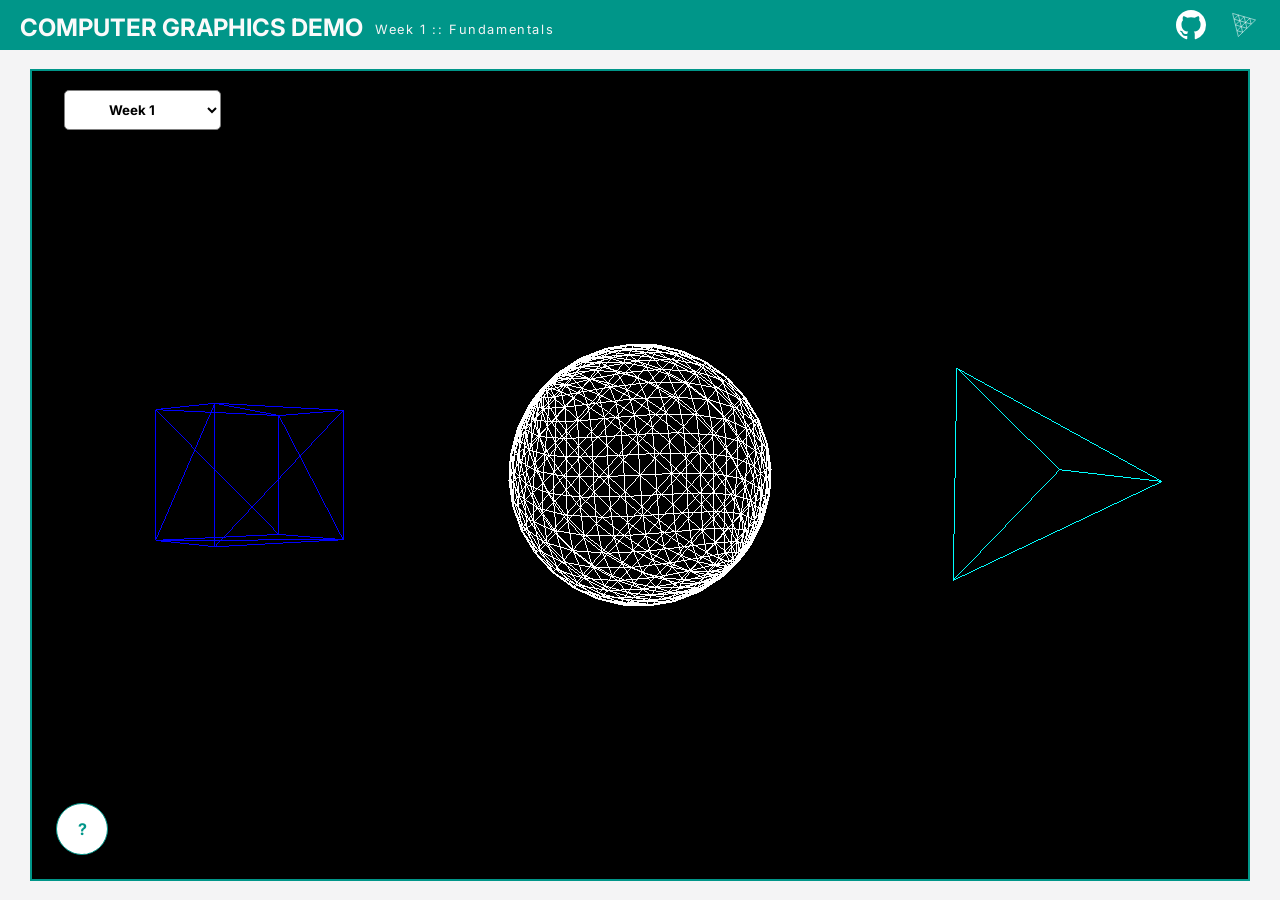
==== demos/Week 1/index.html @ d3685ad9 "Add portfolio version" ====
<html>
<head>
    <title>Week 1 :: Fundamentals</title>
    <link rel="stylesheet" href="/css/style.css"/>
</head>

<body>
    <header>
        <div>
            <h2>COMPUTER GRAPHICS DEMO</h2>
            <p>Week 1 :: Fundamentals</p>
        </div>
        <nav>
            <a href="https:///github.com/DaveyD24/CGStudentDemos" target="_blank"><svg xmlns="http://www.w3.org/2000/svg" width="30" height="30" fill="#fff" class="bi bi-github" viewBox="0 0 16 16">
                <path d="M8 0C3.58 0 0 3.58 0 8c0 3.54 2.29 6.53 5.47 7.59.4.07.55-.17.55-.38 0-.19-.01-.82-.01-1.49-2.01.37-2.53-.49-2.69-.94-.09-.23-.48-.94-.82-1.13-.28-.15-.68-.52-.01-.53.63-.01 1.08.58 1.23.82.72 1.21 1.87.87 2.33.66.07-.52.28-.87.51-1.07-1.78-.2-3.64-.89-3.64-3.95 0-.87.31-1.59.82-2.15-.08-.2-.36-1.02.08-2.12 0 0 .67-.21 2.2.82.64-.18 1.32-.27 2-.27s1.36.09 2 .27c1.53-1.04 2.2-.82 2.2-.82.44 1.1.16 1.92.08 2.12.51.56.82 1.27.82 2.15 0 3.07-1.87 3.75-3.65 3.95.29.25.54.73.54 1.48 0 1.07-.01 1.93-.01 2.2 0 .21.15.46.55.38A8.01 8.01 0 0 0 16 8c0-4.42-3.58-8-8-8"/>
            </svg>
            </a>
            <a href="https://threejs.org/docs/" target="_blank"><svg xmlns="http://www.w3.org/2000/svg" fill="none" stroke-linecap="square" stroke-miterlimit="10" width="30" height="30" viewBox="0 0 226.77 226.77">
                <g fill-rule="evenodd" stroke="#fff" stroke-linecap="butt" stroke-linejoin="round" stroke-width="4">
                    <path d="m63.02 200.61-43.213-174.94 173.23 49.874z"/>
                    <path d="m106.39 50.612 21.591 87.496-86.567-24.945z"/>
                    <path d="m84.91 125.03-10.724-43.465 43.008 12.346z"/>
                    <path d="m63.458 38.153 10.724 43.465-43.008-12.346z"/>
                    <path d="m149.47 62.93 10.724 43.465-43.008-12.346z"/>
                    <path d="m84.915 125.06 10.724 43.465-43.008-12.346z"/>
                </g>
            </svg>
            </a>
        </nav>
    </header>
    <main>
        <div class="render-view">
            <p id="question-mark">Adapted from Nico Pietroni</p>
        </div>
    </main>

    <select id=demos onchange="location = this.value;">
        <option selected value="/demos/Week 1/index.html">Week 1</option>
        <option value="/demos/Week 2/index.html">Week 2</option>
        <option value="/demos/Week 3/index.html">Week 3</option>
        <option value="/demos/Week 4/index.html">Week 4</option>
        <option value="/demos/Week 5/index.html">Week 5</option>
        <option value="/demos/Week 6/index.html">Week 6</option>
        <option value="/demos/Week 7/index.html">Week 7</option>
        <option value="/demos/Week 8/index.html">Week 8</option>
        <option value="/demos/Week 9/index.html">Week 9</option>
        <option value="/demos/Week 10/index.html">Week 10</option>
        <option value="/demos/Week 11/index.html">Week 11</option>
    </select>

    <!-- Magic happens here -->
    <script type="module" src="main.js"></script>
</body>
</html>
---- css/style.css ----
@import url('https://fonts.googleapis.com/css2?family=Geist:wght@100..900&family=Inter:ital,opsz,wght@0,14..32,100..900;1,14..32,100..900&family=Lato:ital,wght@0,100;0,300;0,400;0,700;0,900;1,100;1,300;1,400;1,700;1,900&family=Poppins:ital,wght@0,100;0,200;0,300;0,400;0,500;0,600;0,700;0,800;0,900;1,100;1,200;1,300;1,400;1,500;1,600;1,700;1,800;1,900&family=Sofia+Sans+Extra+Condensed:ital,wght@0,1..1000;1,1..1000&display=swap');
* {
    margin: 0;
    padding: 0;
    font-family: 'Inter', sans-serif;
}
header {
    background-color: oklch(60% 0.118 184.704);
    color: oklch(98.5% 0 0);
    display: flex;
    justify-content: space-between;
    align-items: center;
    height: 50px;
    padding-left: 20px;
    padding-right: 20px;
}
header h2 {
    margin-bottom: -5px;
    letter-spacing: 0;
}
header p {
    font-size: 0.8rem;
    color: oklch(96.7% 0.001 286.375);
    letter-spacing: 0.1rem;
}
header > div {
    display: flex;
    align-items: flex-end;
    gap: 12px;
}
body {
    overflow: hidden;
    height: 100vh;
    display: flex;
    flex-direction: column;
}
main {
    flex: 1;
    background-color: oklch(96.7% 0.001 286.375);
    display: flex;
    justify-content: center;
    align-items: center;
}
.render-view {
    position: relative;
    width: 95%;
    height: 95%;
    border: 2px solid oklch(60% 0.118 184.704);
}
.minimap {
    position: absolute;
    border: 2px solid white;
    border-radius: 10px;
}
#question-mark {
    color: white;
    position: absolute;
    left: 24px;
    bottom: 24px;
    background-color: white;
    padding: 15px;
    border-radius: 40px;
    width: 20px;
    height: 20px;
    text-align: center;
    font-size: 1rem;
    border: 1px solid oklch(60% 0.118 184.704);
    font-weight: bold;
    transition: all 0.3s ease-in-out;
    overflow: hidden;
    
}
#question-mark:before {
    content: "?      ";
    color: oklch(60% 0.118 184.704);
}
#question-mark:hover {
    cursor: pointer;
    width: 95%;
    color: black;
    font-weight: normal;
    font-size: 0.9rem;
    color: oklch(60% 0.118 184.704);
    border-radius: 0;
}
#question-mark:hover::before {
    content: '';
}
nav {
    display: flex;
    align-items: center;
    gap: 24px
}
nav a {
    text-decoration: none;
    transition: 0.1s all ease-in-out;
}
nav a:hover {
    transform: scale(1.15);
}

#demos {
    position: absolute;
    left: 5%;
    top: 10%;
    padding: 10px 40px;
    font-weight: bold;
    background-color: white;
    border-radius: 5px;
    border: 1px solid grey
}
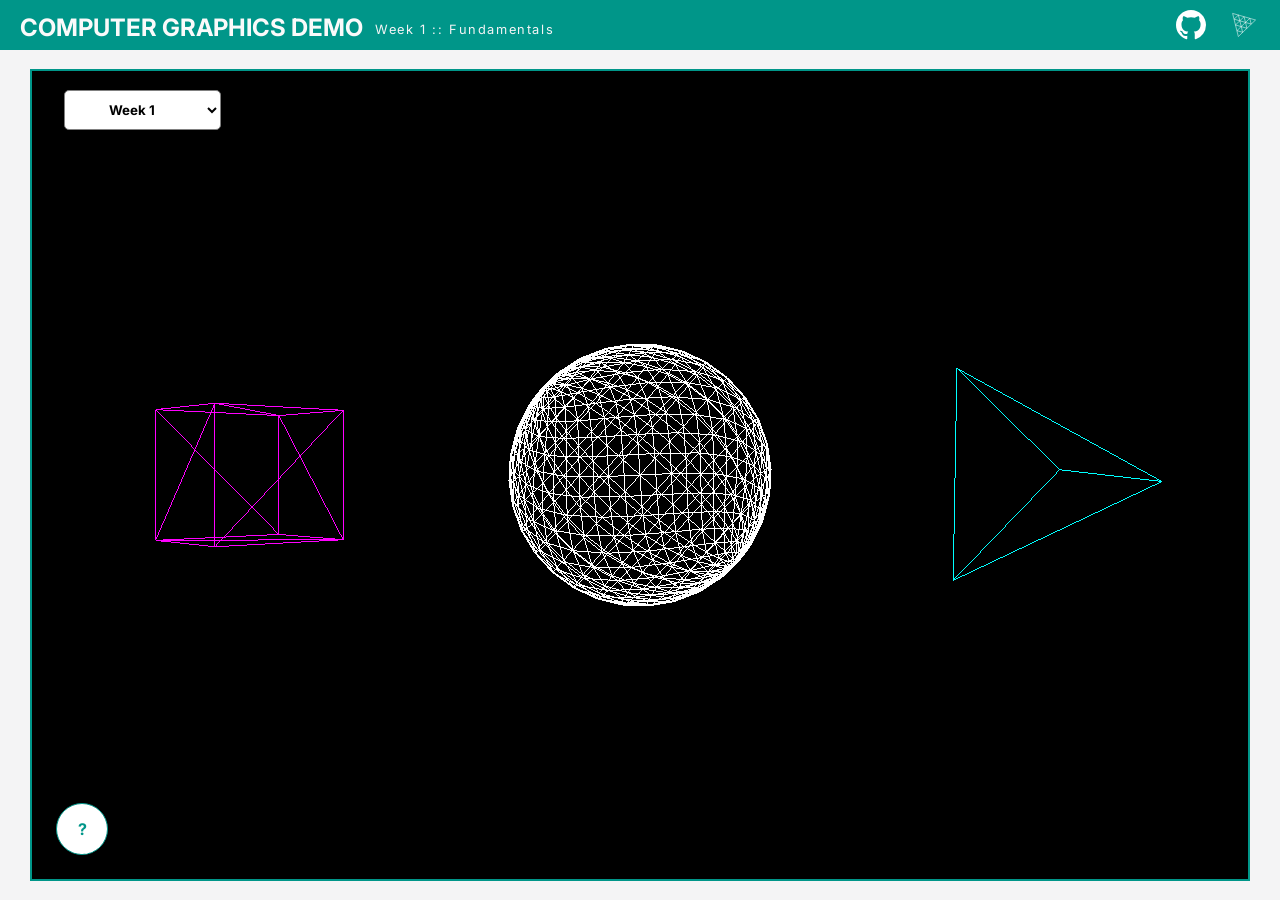
==== commit 3ec9719d: "fix(deploy) Remove Week 2 from dropdown selection" ====
--- a/demos/Week 1/index.html
+++ b/demos/Week 1/index.html
@@ -36,7 +36,6 @@
 
     <select id=demos onchange="location = this.value;">
         <option selected value="/demos/Week 1/index.html">Week 1</option>
-        <option value="/demos/Week 2/index.html">Week 2</option>
         <option value="/demos/Week 3/index.html">Week 3</option>
         <option value="/demos/Week 4/index.html">Week 4</option>
         <option value="/demos/Week 5/index.html">Week 5</option>
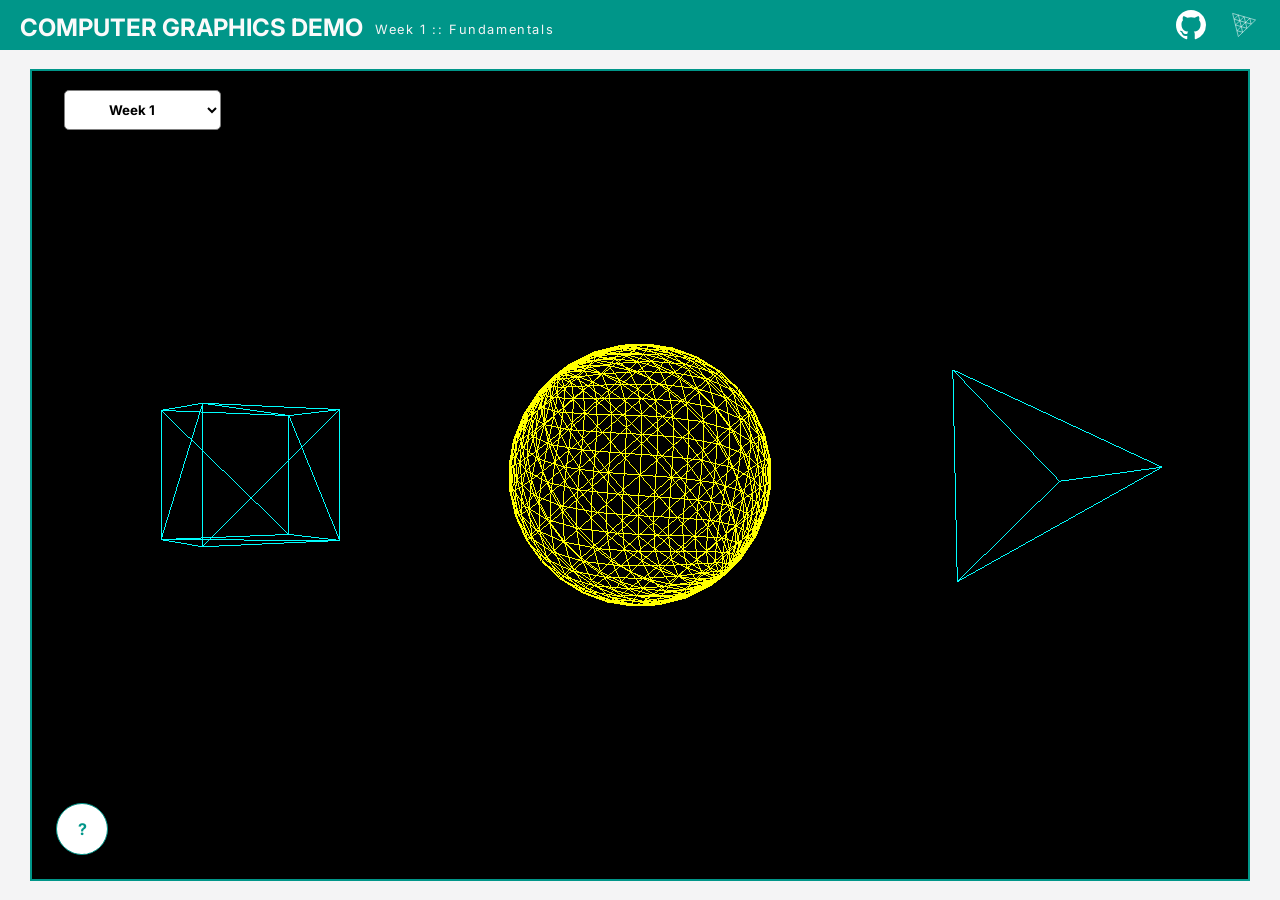
==== commit c44ec7ce: "fix(Week 1) Change absolute paths to relative" ====
--- a/demos/Week 1/index.html
+++ b/demos/Week 1/index.html
@@ -1,7 +1,7 @@
 <html>
 <head>
     <title>Week 1 :: Fundamentals</title>
-    <link rel="stylesheet" href="/css/style.css"/>
+    <link rel="stylesheet" href="../../css/style.css"/>
 </head>
 
 <body>
@@ -35,19 +35,19 @@
     </main>
 
     <select id=demos onchange="location = this.value;">
-        <option selected value="/demos/Week 1/index.html">Week 1</option>
-        <option value="/demos/Week 3/index.html">Week 3</option>
-        <option value="/demos/Week 4/index.html">Week 4</option>
-        <option value="/demos/Week 5/index.html">Week 5</option>
-        <option value="/demos/Week 6/index.html">Week 6</option>
-        <option value="/demos/Week 7/index.html">Week 7</option>
-        <option value="/demos/Week 8/index.html">Week 8</option>
-        <option value="/demos/Week 9/index.html">Week 9</option>
-        <option value="/demos/Week 10/index.html">Week 10</option>
-        <option value="/demos/Week 11/index.html">Week 11</option>
+        <option selected value="../demos/Week 1/index.html">Week 1</option>
+        <option value="../demos/Week 3/index.html">Week 3</option>
+        <option value="../demos/Week 4/index.html">Week 4</option>
+        <option value="../demos/Week 5/index.html">Week 5</option>
+        <option value="../demos/Week 6/index.html">Week 6</option>
+        <option value="../demos/Week 7/index.html">Week 7</option>
+        <option value="../demos/Week 8/index.html">Week 8</option>
+        <option value="../demos/Week 9/index.html">Week 9</option>
+        <option value="../demos/Week 10/index.html">Week 10</option>
+        <option value="../demos/Week 11/index.html">Week 11</option>
     </select>
 
     <!-- Magic happens here -->
-    <script type="module" src="main.js"></script>
+    <script type="module" src="./main.js"></script>
 </body>
 </html>
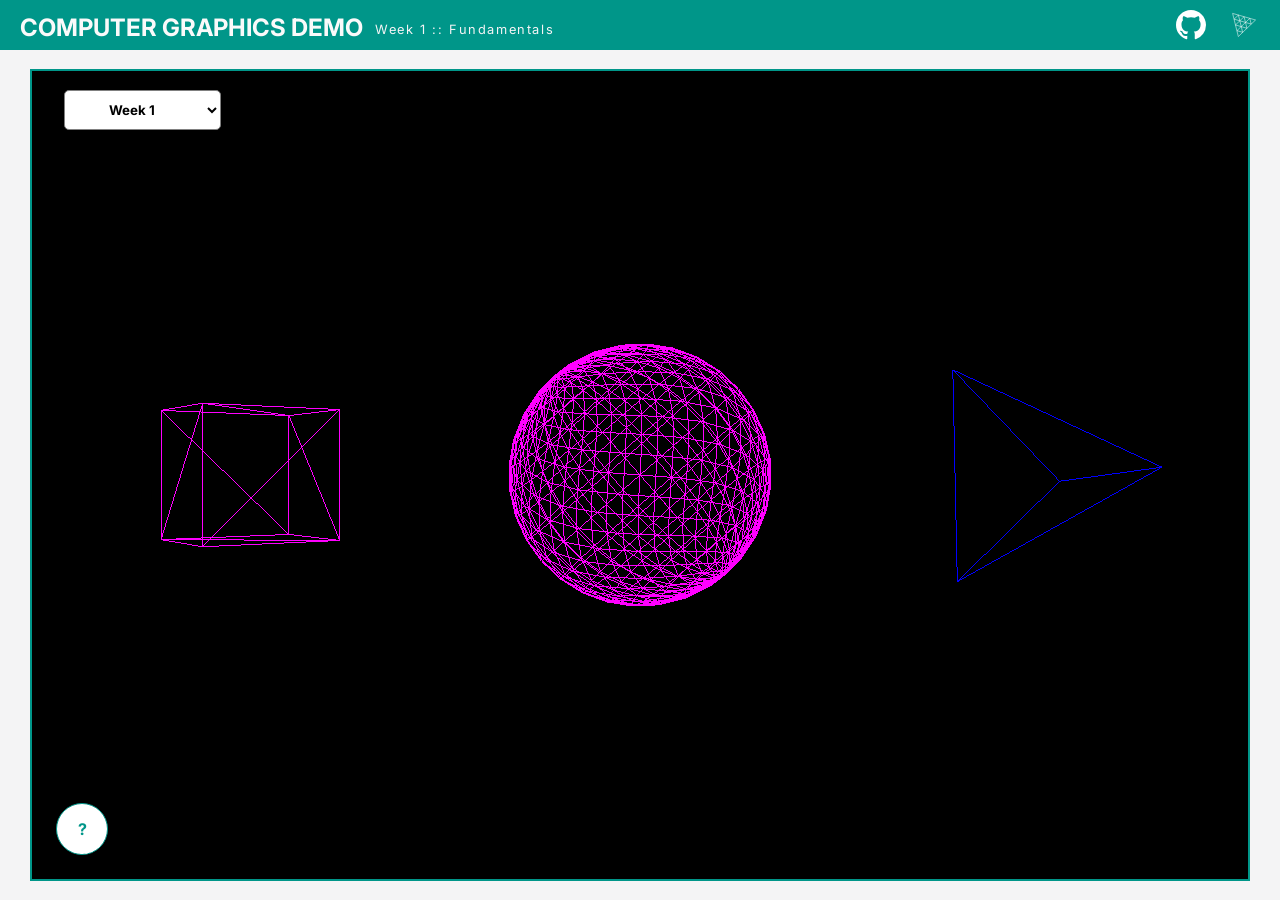
==== commit 174182f8: "fix(deploy) Adjust other demos to use relative paths" ====
--- a/demos/Week 1/index.html
+++ b/demos/Week 1/index.html
@@ -36,15 +36,15 @@
 
     <select id=demos onchange="location = this.value;">
         <option selected value="../demos/Week 1/index.html">Week 1</option>
-        <option value="../demos/Week 3/index.html">Week 3</option>
-        <option value="../demos/Week 4/index.html">Week 4</option>
-        <option value="../demos/Week 5/index.html">Week 5</option>
-        <option value="../demos/Week 6/index.html">Week 6</option>
-        <option value="../demos/Week 7/index.html">Week 7</option>
-        <option value="../demos/Week 8/index.html">Week 8</option>
-        <option value="../demos/Week 9/index.html">Week 9</option>
-        <option value="../demos/Week 10/index.html">Week 10</option>
-        <option value="../demos/Week 11/index.html">Week 11</option>
+        <option value="../Week 3/index.html">Week 3</option>
+        <option value="../Week 4/index.html">Week 4</option>
+        <option value="../Week 5/index.html">Week 5</option>
+        <option value="../Week 6/index.html">Week 6</option>
+        <option value="../Week 7/index.html">Week 7</option>
+        <option value="../Week 8/index.html">Week 8</option>
+        <option value="../Week 9/index.html">Week 9</option>
+        <option value="../Week 10/index.html">Week 10</option>
+        <option value="../Week 11/index.html">Week 11</option>
     </select>
 
     <!-- Magic happens here -->
